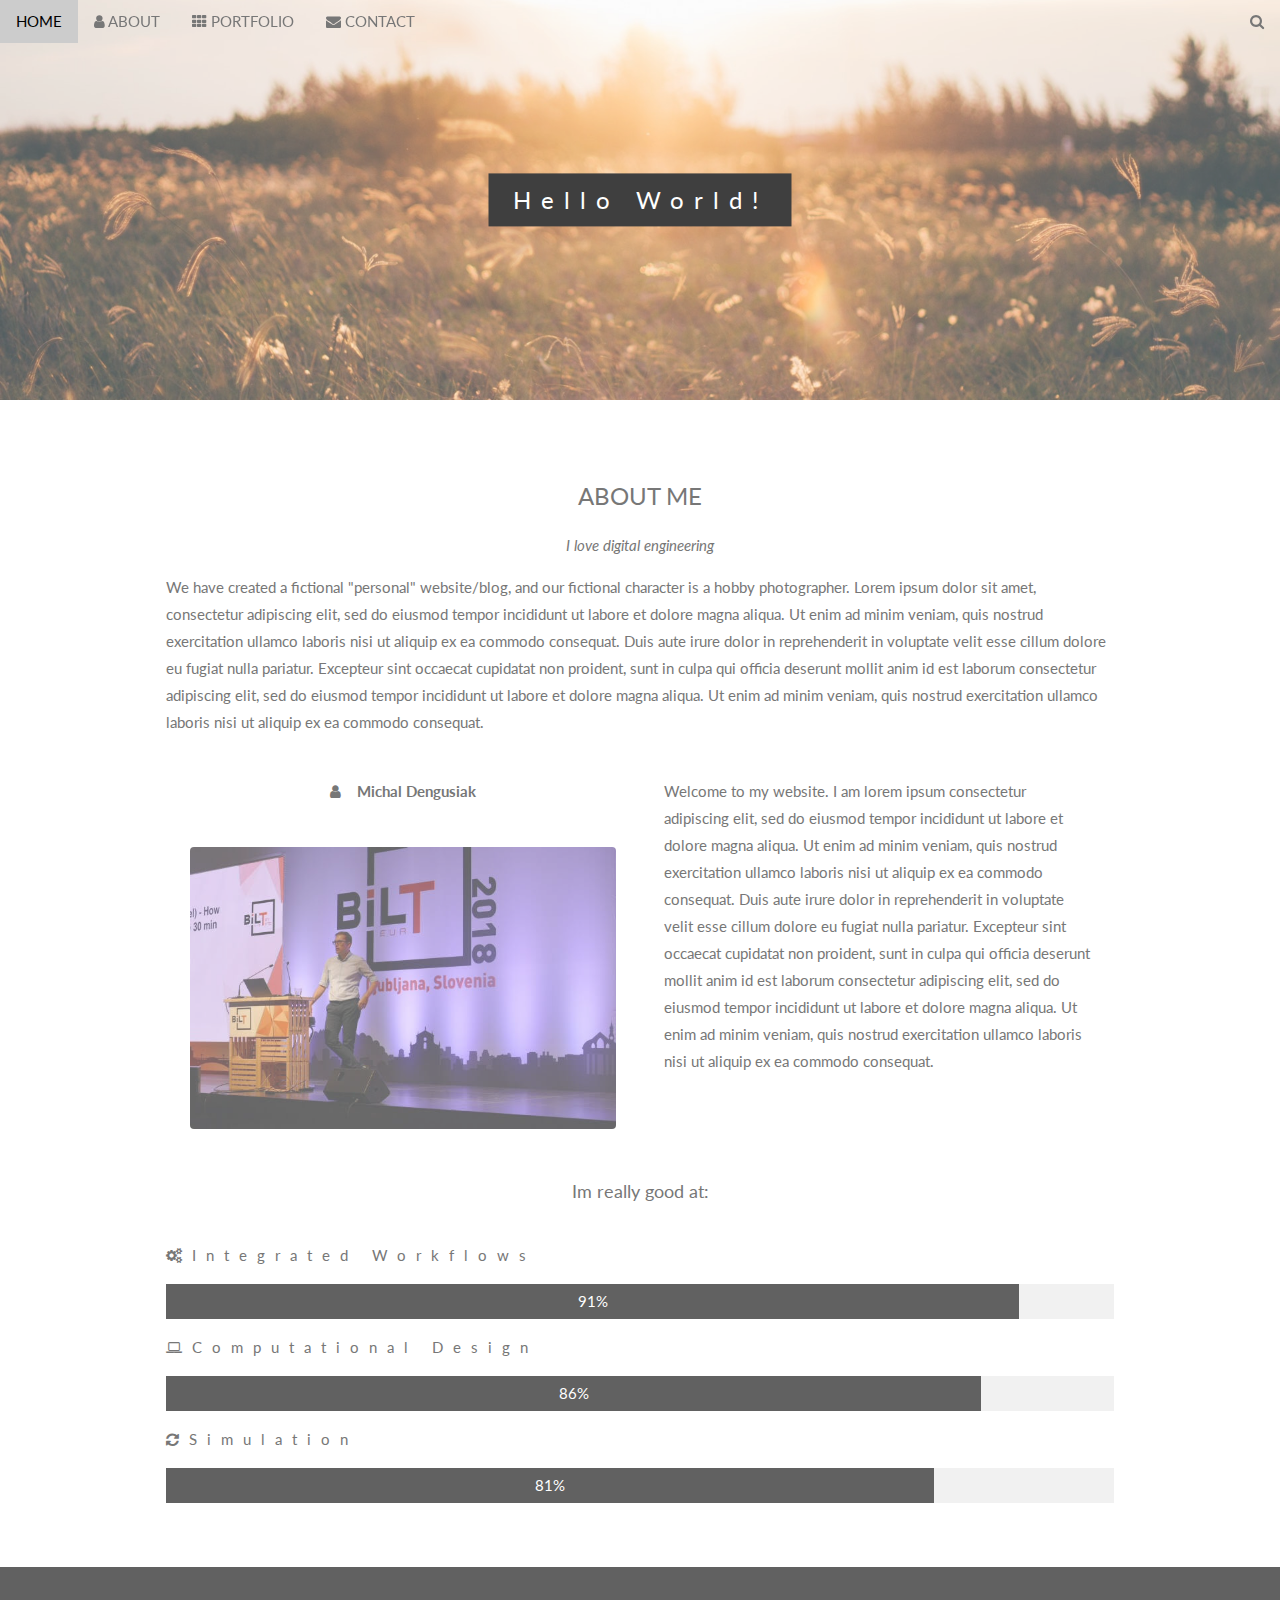
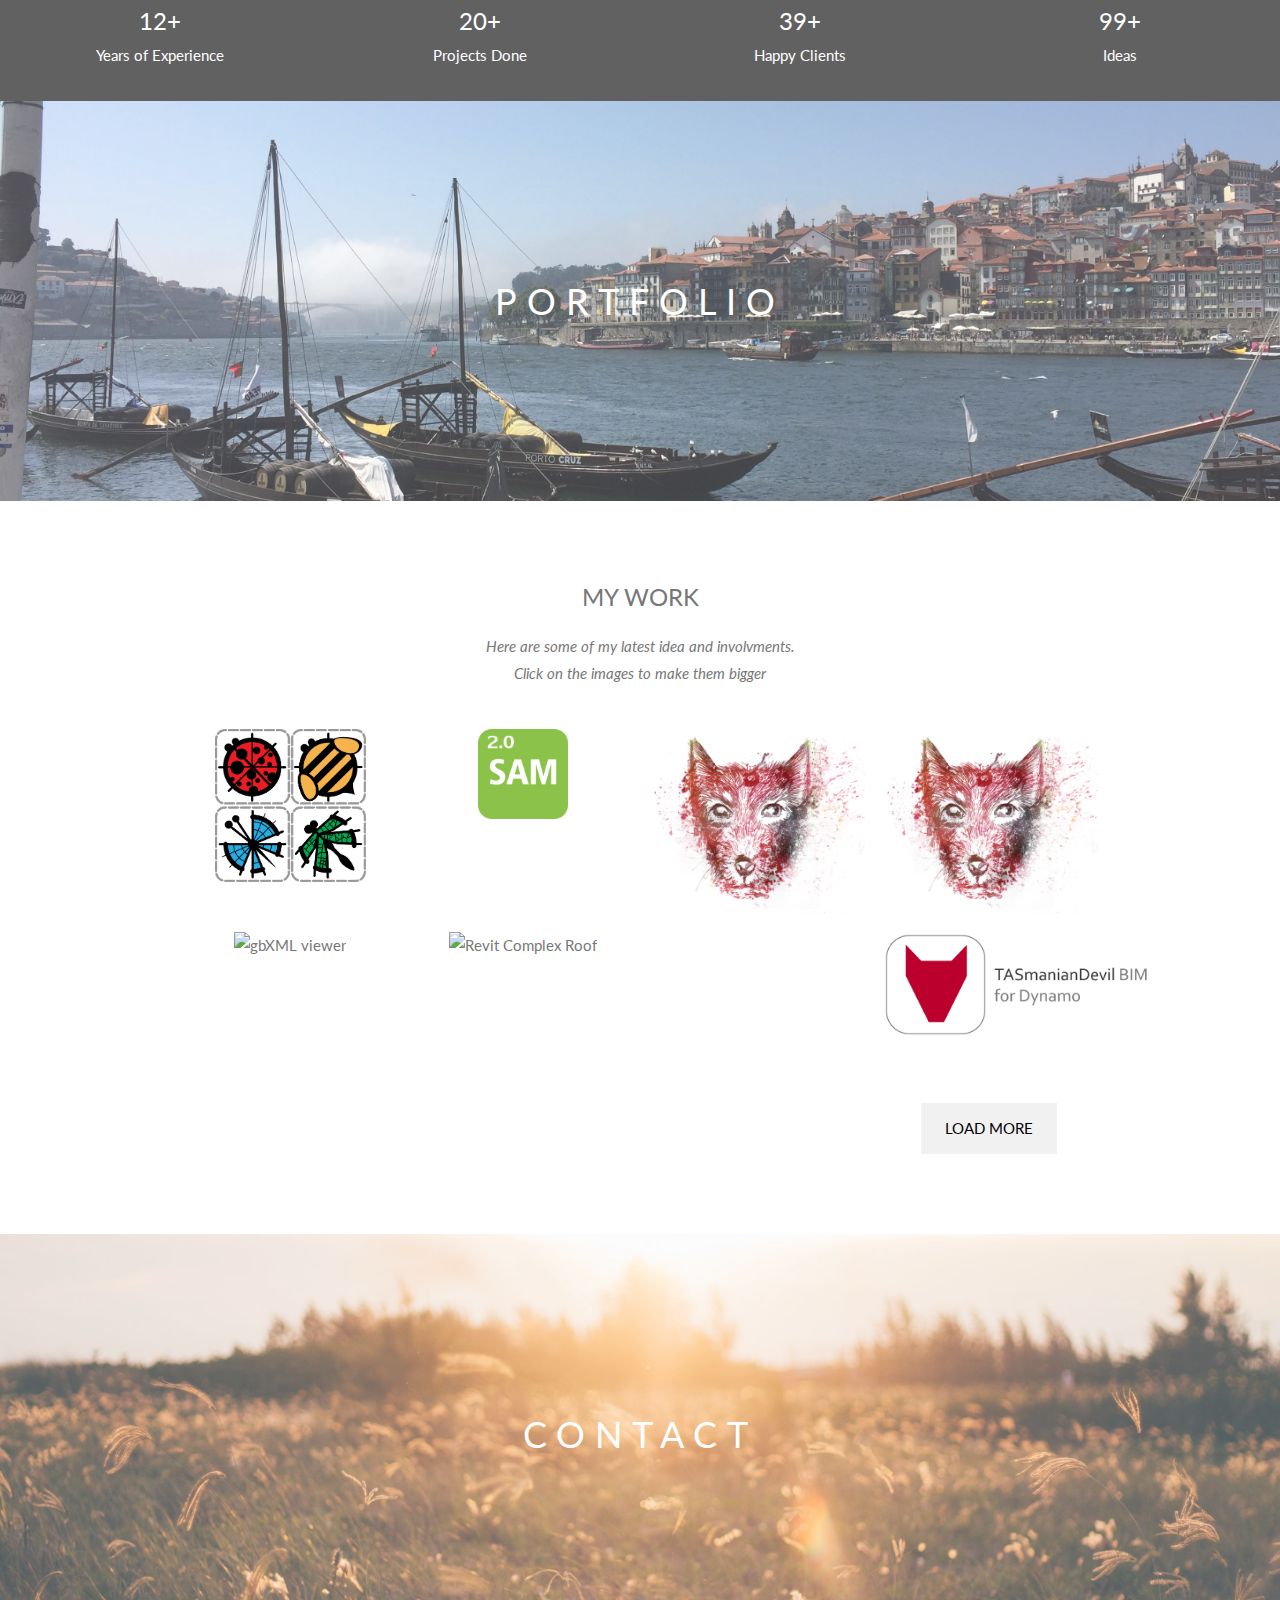
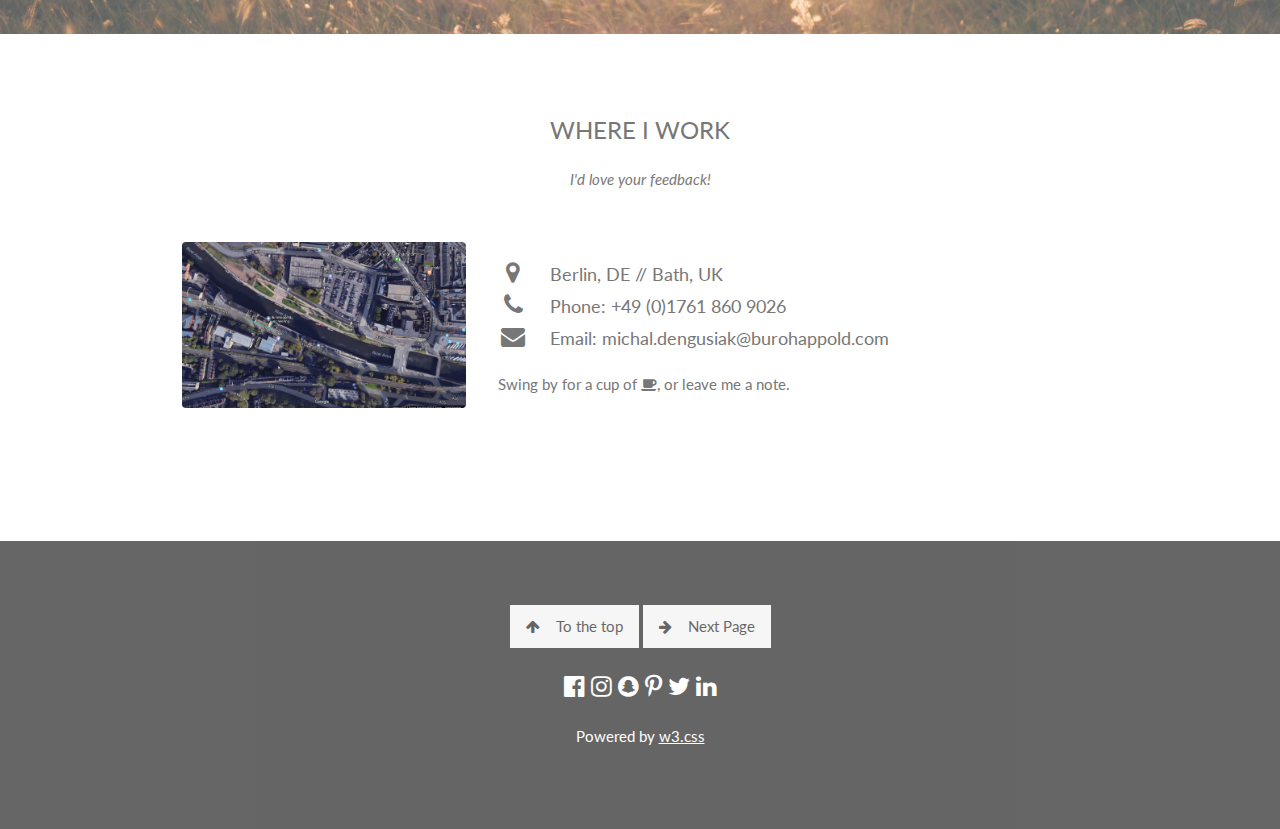
==== index_W3.html @ 41c88a22 "Tab Name" ====
<!-- Comments -->
<!DOCTYPE html>
<html>
<title>Michal Dengusiak</title>
<meta charset="UTF-8">
<meta name="viewport" content="width=device-width, initial-scale=1">
<link rel="stylesheet" href="https://www.w3schools.com/w3css/4/w3.css">
<link rel="stylesheet" href="https://fonts.googleapis.com/css?family=Lato">
<link rel="stylesheet" href="https://cdnjs.cloudflare.com/ajax/libs/font-awesome/4.7.0/css/font-awesome.min.css">
<style>
body,h1,h2,h3,h4,h5,h6 {font-family: "Lato", sans-serif;}
body, html {
    height: 100%;
    color: #777;
    line-height: 1.8;
}

/* Create a Parallax Effect */
.bgimg-1, .bgimg-2, .bgimg-3 {
    background-attachment: fixed;
    background-position: center;
    background-repeat: no-repeat;
    background-size: cover;
}

/* First image (Logo. Full height) */
.bgimg-1 {
    background-image: url('/WebContent/AutumnBackground.jpeg');
    min-height: 100%;
}

/* Second image (Portfolio) */
.bgimg-2 {
    background-image: url("/WebContent/porto.JPG");
    min-height: 400px;
}

/* Third image (Contact) */
.bgimg-3 {
    background-image: url("/WebContent/AutumnBackground.jpeg");
    min-height: 400px;
}

.w3-wide {letter-spacing: 10px;}
.w3-hover-opacity {cursor: pointer;}

/* Turn off parallax scrolling for tablets and phones */
@media only screen and (max-device-width: 1600px) {
    .bgimg-1, .bgimg-2, .bgimg-3 {
        background-attachment: scroll;
        min-height: 400px;
    }
}
</style>
<body>

<!-- Navbar (sit on top) -->
<div class="w3-top">
  <div class="w3-bar" id="myNavbar">
    <a class="w3-bar-item w3-button w3-hover-black w3-hide-medium w3-hide-large w3-right" href="javascript:void(0);" onclick="toggleFunction()" title="Toggle Navigation Menu">
      <i class="fa fa-bars"></i>
    </a>
    <a href="#home" class="w3-bar-item w3-button">HOME</a>
    <a href="#about" class="w3-bar-item w3-button w3-hide-small"><i class="fa fa-user"></i> ABOUT</a>
    <a href="#portfolio" class="w3-bar-item w3-button w3-hide-small"><i class="fa fa-th"></i> PORTFOLIO</a>
    <a href="#contact" class="w3-bar-item w3-button w3-hide-small"><i class="fa fa-envelope"></i> CONTACT</a>
    <a href="#" class="w3-bar-item w3-button w3-hide-small w3-right w3-hover-red">
      <i class="fa fa-search"></i>
    </a>
  </div>

  <!-- Navbar on small screens -->
  <div id="navDemo" class="w3-bar-block w3-white w3-hide w3-hide-large w3-hide-medium">
    <a href="#about" class="w3-bar-item w3-button" onclick="toggleFunction()">ABOUT</a>
    <a href="#portfolio" class="w3-bar-item w3-button" onclick="toggleFunction()">PORTFOLIO</a>
    <a href="#contact" class="w3-bar-item w3-button" onclick="toggleFunction()">CONTACT</a>
    <a href="#" class="w3-bar-item w3-button">SEARCH</a>
  </div>
</div>

<!-- First Parallax Image with Logo Text -->
<div class="bgimg-1 w3-display-container w3-opacity-min" id="home">
  <div class="w3-display-middle" style="white-space:nowrap;">
    <span class="w3-center w3-padding-large w3-black w3-xlarge w3-wide w3-animate-opacity">Hello <span class="w3-hide-small"> World!</span>
  </div>
</div>

<!-- Container (About Section) -->
<div class="w3-content w3-container w3-padding-64" id="about">
  <h3 class="w3-center">ABOUT ME</h3>
  <p class="w3-center"><em>I love digital engineering</em></p>
  <p>We have created a fictional "personal" website/blog, and our fictional character is a hobby photographer. Lorem ipsum dolor sit amet, consectetur adipiscing elit, sed do eiusmod tempor incididunt ut labore et dolore magna aliqua. Ut enim ad minim veniam,
    quis nostrud exercitation ullamco laboris nisi ut aliquip ex ea commodo consequat. Duis aute irure dolor in reprehenderit in voluptate velit esse cillum dolore eu fugiat nulla pariatur. Excepteur sint occaecat cupidatat non proident, sunt in culpa
    qui officia deserunt mollit anim id est laborum consectetur adipiscing elit, sed do eiusmod tempor incididunt ut labore et dolore magna aliqua. Ut enim ad minim veniam, quis nostrud exercitation ullamco laboris nisi ut aliquip ex ea commodo consequat.</p>
  <div class="w3-row">
    <div class="w3-col m6 w3-center w3-padding-large">
      <p><b><i class="fa fa-user w3-margin-right"></i>Michal Dengusiak</b></p><br>
      <img src="/WebContent/BiLT.JPG" class="w3-round w3-image w3-opacity w3-hover-opacity-off" alt="Photo of Me" width="500" height="333">
    </div>

    <!-- Hide this text on small devices -->
    <div class="w3-col m6 w3-hide-small w3-padding-large">
      <p>Welcome to my website. I am lorem ipsum consectetur adipiscing elit, sed do eiusmod tempor incididunt ut labore et dolore magna aliqua. Ut enim ad minim veniam, quis nostrud exercitation ullamco laboris nisi ut aliquip ex ea commodo consequat. Duis aute irure
        dolor in reprehenderit in voluptate velit esse cillum dolore eu fugiat nulla pariatur. Excepteur sint occaecat cupidatat non proident, sunt in culpa qui officia deserunt mollit anim id est laborum consectetur adipiscing elit, sed do eiusmod tempor
        incididunt ut labore et dolore magna aliqua. Ut enim ad minim veniam, quis nostrud exercitation ullamco laboris nisi ut aliquip ex ea commodo consequat.</p>
    </div>
  </div>
  <p class="w3-large w3-center w3-padding-16">Im really good at:</p>
  <p class="w3-wide"><i class="fa fa-cogs"></i>Integrated Workflows</p>
  <div class="w3-light-grey">
    <div class="w3-container w3-padding-small w3-dark-grey w3-center" style="width:90%">91%</div>
  </div>
  <p class="w3-wide"><i class="fa fa-laptop"></i>Computational Design</p>
  <div class="w3-light-grey">
    <div class="w3-container w3-padding-small w3-dark-grey w3-center" style="width:86%">86%</div>
  </div>
  <p class="w3-wide"><i class="fa fa-refresh"></i>Simulation</p>
  <div class="w3-light-grey">
    <div class="w3-container w3-padding-small w3-dark-grey w3-center" style="width:81%">81%</div>
  </div>
</div>

<div class="w3-row w3-center w3-dark-grey w3-padding-16">
  <div class="w3-quarter w3-section">
    <span class="w3-xlarge">12+</span><br>
    Years of Experience
  </div>
  <div class="w3-quarter w3-section">
    <span class="w3-xlarge">20+</span><br>
    Projects Done
  </div>
  <div class="w3-quarter w3-section">
    <span class="w3-xlarge">39+</span><br>
    Happy Clients
  </div>
  <div class="w3-quarter w3-section">
    <span class="w3-xlarge">99+</span><br>
    Ideas
  </div>
</div>

<!-- Second Parallax Image with Portfolio Text -->
<div class="bgimg-2 w3-display-container w3-opacity-min">
  <div class="w3-display-middle">
    <span class="w3-xxlarge w3-text-white w3-wide">PORTFOLIO</span>
  </div>
</div>

<!-- Container (Portfolio Section) -->
<div class="w3-content w3-container w3-padding-64" id="portfolio">
  <h3 class="w3-center">MY WORK</h3>
  <p class="w3-center"><em>Here are some of my latest idea and involvments.<br> Click on the images to make them bigger</em></p><br>

  <!-- Responsive Grid. Four columns on tablets, laptops and desktops. Will stack on mobile devices/small screens (100% width) -->
  <div class="w3-row-padding w3-center">
    <div class="w3-col m3">
      <a href="https://www.ladybug.tools/about.html#team" title="W3.CSS" target="_blank"><img src="/WebContent/ladybug_analysis_tools.png" style="width:70%" class="w3-hover-opacity" alt="Ladybug-Tools"></a>
    </div>

    <div class="w3-col m3">
      <img src="/WebContent/SAM.png" style="width:90px" onclick="onClick(this)" class="w3-hover-opacity" alt="Single Analysis Model">
    </div>

    <div class="w3-col m3">
      <img src="/WebContent/TASmanianDevil.png" style="width:100%" onclick="onClick(this)" class="w3-hover-opacity" alt="Tasmanian Devil">
    </div>

    <div class="w3-col m3">
      <img src="/WebContent/TASmanianDevil.png" style="width:100%" onclick="onClick(this)" class="w3-hover-opacity" alt="Tasmanian Devil">
    </div>
  </div>

  <div class="w3-row-padding w3-center w3-section">
    <div class="w3-col m3">
      <img src="/WebContent/gbXMLTextve01.gif" style="width:100%" onclick="onClick(this)" class="w3-hover-opacity" alt="gbXML viewer">
    </div>

    <div class="w3-col m3">
	  <img src="/WebContent/complexRoofb.gif" style="width:100%" onclick="onClick(this)" class="w3-hover-opacity" alt="Revit Complex Roof">
    </div>

    <div class="w3-col m3">
	  <iframe width="210px" height="120" src="https://www.youtube.com/watch?v=2QHrbuKIkdY&t=1s" frameborder="0" allowfullscreen> </iframe>
    </div>

    <div class="w3-col m3">
      <a href="https://www.youtube.com/watch?v=Y6bUv8GEwXU" title="W3.CSS" target="_blank"><img src="/WebContent/TASmanianDevilLogo.png" style="width:130%" class="w3-hover-opacity" alt="TASmanianDevil Introduction"></a>
    </div>
    <button class="w3-button w3-padding-large w3-light-grey" style="margin-top:64px">LOAD MORE</button>
  </div>
</div>

<!-- Modal for full size images on click-->
<div id="modal01" class="w3-modal w3-black" onclick="this.style.display='none'">
  <span class="w3-button w3-large w3-black w3-display-topright" title="Close Modal Image"><i class="fa fa-remove"></i></span>
  <div class="w3-modal-content w3-animate-zoom w3-center w3-transparent w3-padding-64">
    <img id="img01" class="w3-image">
    <p id="caption" class="w3-opacity w3-large"></p>
  </div>
</div>

<!-- Third Parallax Image with Portfolio Text -->
<div class="bgimg-3 w3-display-container w3-opacity-min">
  <div class="w3-display-middle">
     <span class="w3-xxlarge w3-text-white w3-wide">CONTACT</span>
  </div>
</div>

<!-- Container (Contact Section) -->
<div class="w3-content w3-container w3-padding-64" id="contact">
  <h3 class="w3-center">WHERE I WORK</h3>
  <p class="w3-center"><em>I'd love your feedback!</em></p>

  <div class="w3-row w3-padding-32 w3-section">
    <div class="w3-col m4 w3-container">
      <img src="/WebContent/map.png" class="w3-image w3-round" style="width:100%">
    </div>
    <div class="w3-col m8 w3-panel">
      <div class="w3-large w3-margin-bottom">
        <i class="fa fa-map-marker fa-fw w3-hover-text-black w3-xlarge w3-margin-right"></i> Berlin, DE // Bath, UK<br>
        <i class="fa fa-phone fa-fw w3-hover-text-black w3-xlarge w3-margin-right"></i> Phone: +49 (0)1761 860 9026<br>
        <a href="mailto:michal.dengusiak@burohappold.com"  style="text-decoration: none;" ><i class="fa fa-envelope fa-fw w3-hover-text-blue w3-xlarge w3-margin-right"></i> Email: michal.dengusiak@burohappold.com<br>
      </div>
      <p>Swing by for a cup of <i class="fa fa-coffee"></i>, or leave me a note.</p>
      <!--<form action="/action_page.php" target="_blank">
        <div class="w3-row-padding" style="margin:0 -16px 8px -16px">
          <div class="w3-half">
            <input class="w3-input w3-border" type="text" placeholder="Name" required name="Name">
          </div>
          <div class="w3-half">
            <input class="w3-input w3-border" type="text" placeholder="Email" required name="Email">
          </div>
        </div>
        <input class="w3-input w3-border" type="text" placeholder="Message" required name="Message">
        <button class="w3-button w3-black w3-right w3-section" type="submit">
          <i class="fa fa-paper-plane"></i> SEND MESSAGE
        </button>
      </form>-->
    </div>
  </div>
</div>

<!-- Footer -->
<footer class="w3-center w3-black w3-padding-64 w3-opacity w3-hover-opacity-off">
  <a href="#home" class="w3-button w3-light-grey"><i class="fa fa-arrow-up w3-margin-right"></i>To the top</a>
  <a href="index.html" class="w3-button w3-light-grey"><i class="fa fa-arrow-right w3-margin-right"></i>Next Page</a>
  <div class="w3-xlarge w3-section">
    <i class="fa fa-facebook-official w3-hover-opacity"></i>
    <i class="fa fa-instagram w3-hover-opacity"></i>
    <i class="fa fa-snapchat w3-hover-opacity"></i>
    <i class="fa fa-pinterest-p w3-hover-opacity"></i>
    <i class="fa fa-twitter w3-hover-opacity"></i>
    <a  href="https://www.linkedin.com/in/michal-dengusiak-a8028020/" target="_blank"><i class="fa fa-linkedin w3-hover-opacity w3-hover-text-blue"></i></a> 
  </div>
  <p>Powered by <a href="https://www.w3schools.com/w3css/default.asp" title="W3.CSS" target="_blank" class="w3-hover-text-green">w3.css</a></p>
</footer>
 
<script>
// Modal Image Gallery
function onClick(element) {
  document.getElementById("img01").src = element.src;
  document.getElementById("modal01").style.display = "block";
  var captionText = document.getElementById("caption");
  captionText.innerHTML = element.alt;
}

// Change style of navbar on scroll
window.onscroll = function() {myFunction()};
function myFunction() {
    var navbar = document.getElementById("myNavbar");
    if (document.body.scrollTop > 100 || document.documentElement.scrollTop > 100) {
        navbar.className = "w3-bar" + " w3-card" + " w3-animate-top" + " w3-white";
    } else {
        navbar.className = navbar.className.replace(" w3-card w3-animate-top w3-white", "");
    }
}

// Used to toggle the menu on small screens when clicking on the menu button
function toggleFunction() {
    var x = document.getElementById("navDemo");
    if (x.className.indexOf("w3-show") == -1) {
        x.className += " w3-show";
    } else {
        x.className = x.className.replace(" w3-show", "");
    }
}
</script>

</body>
</html>
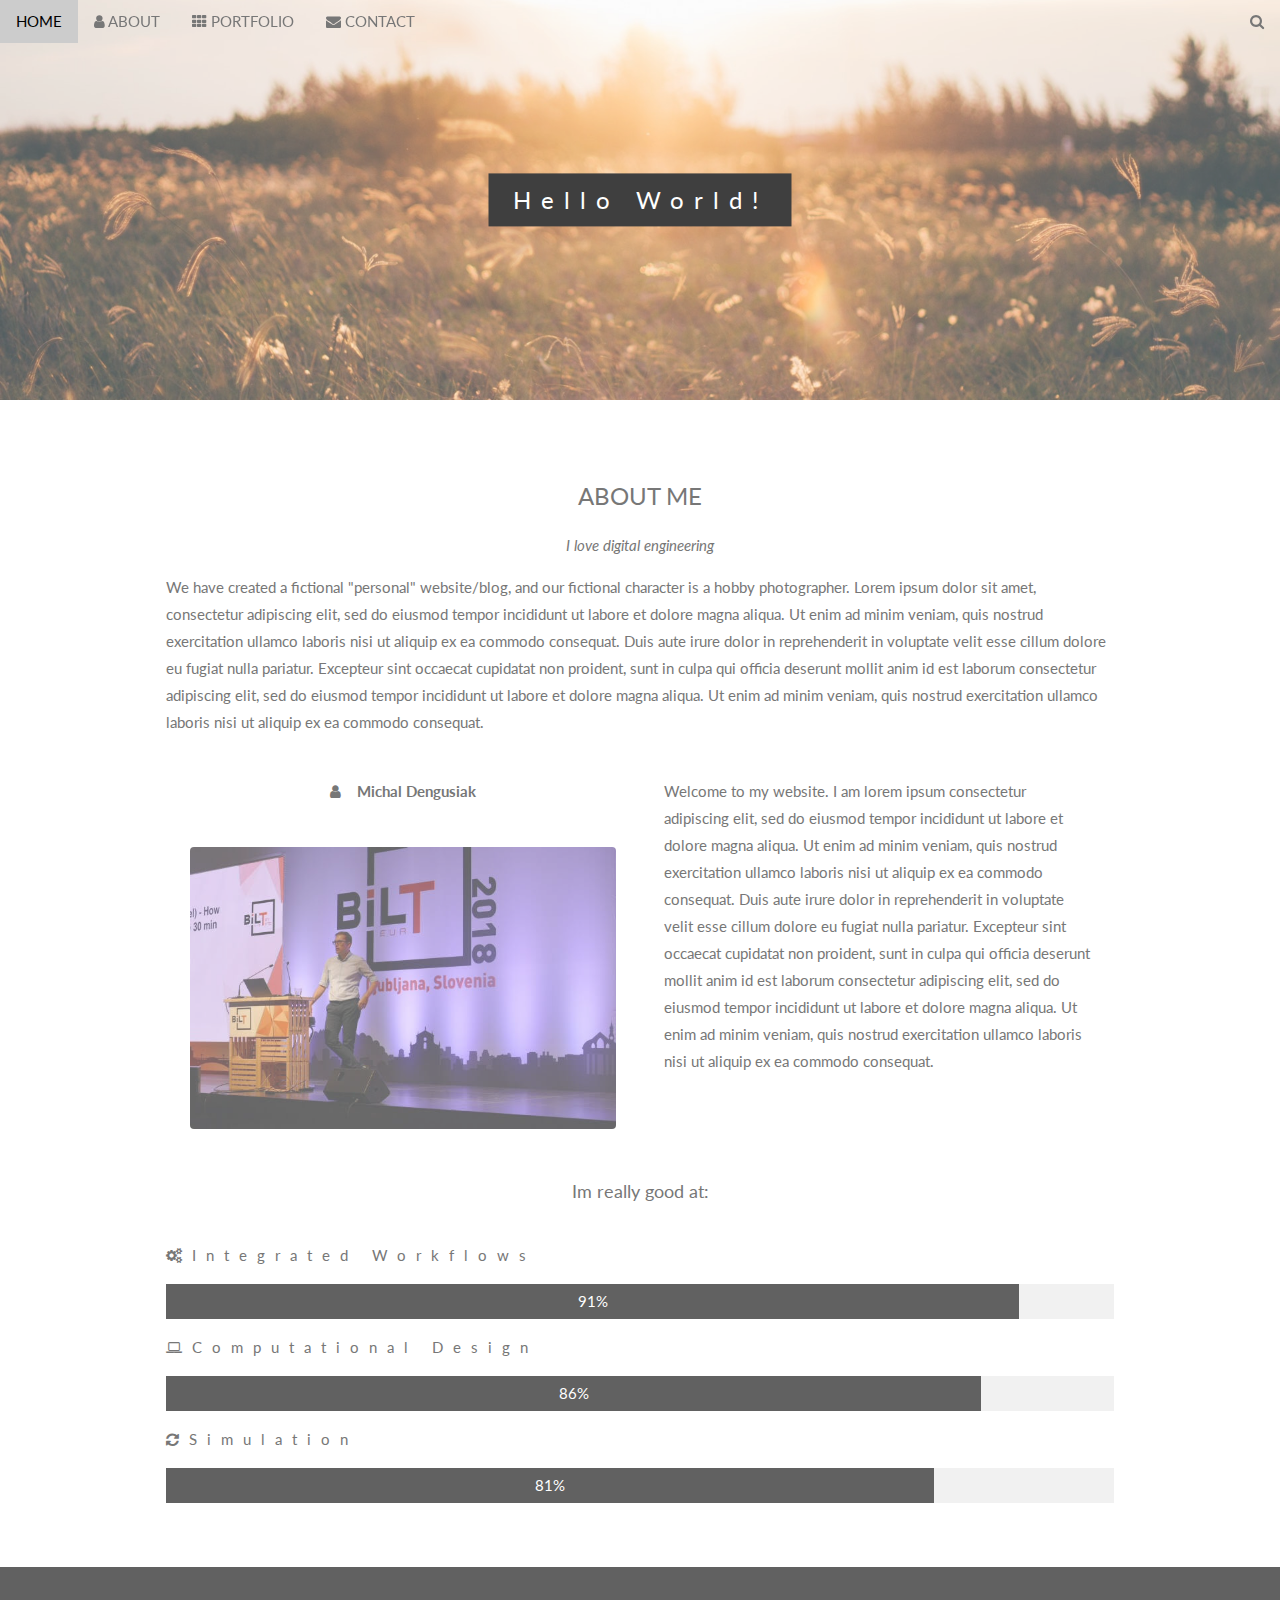
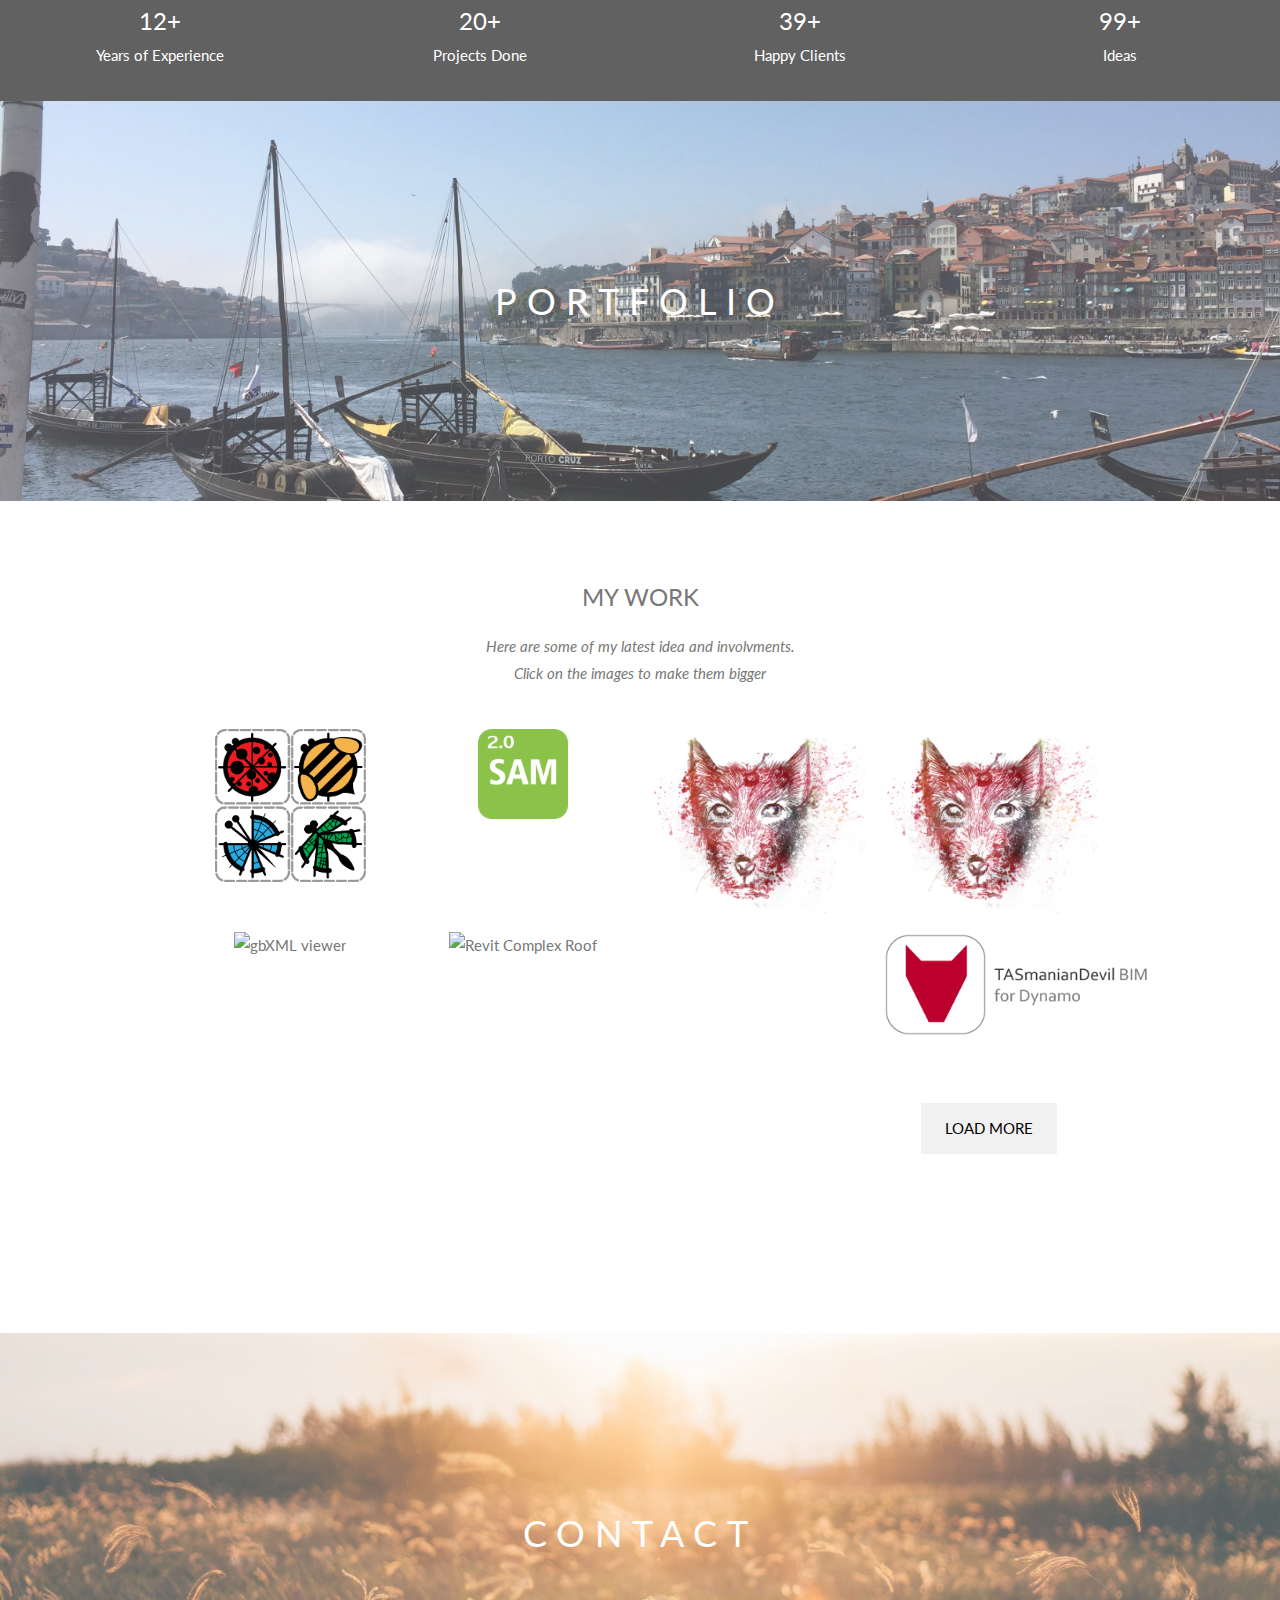
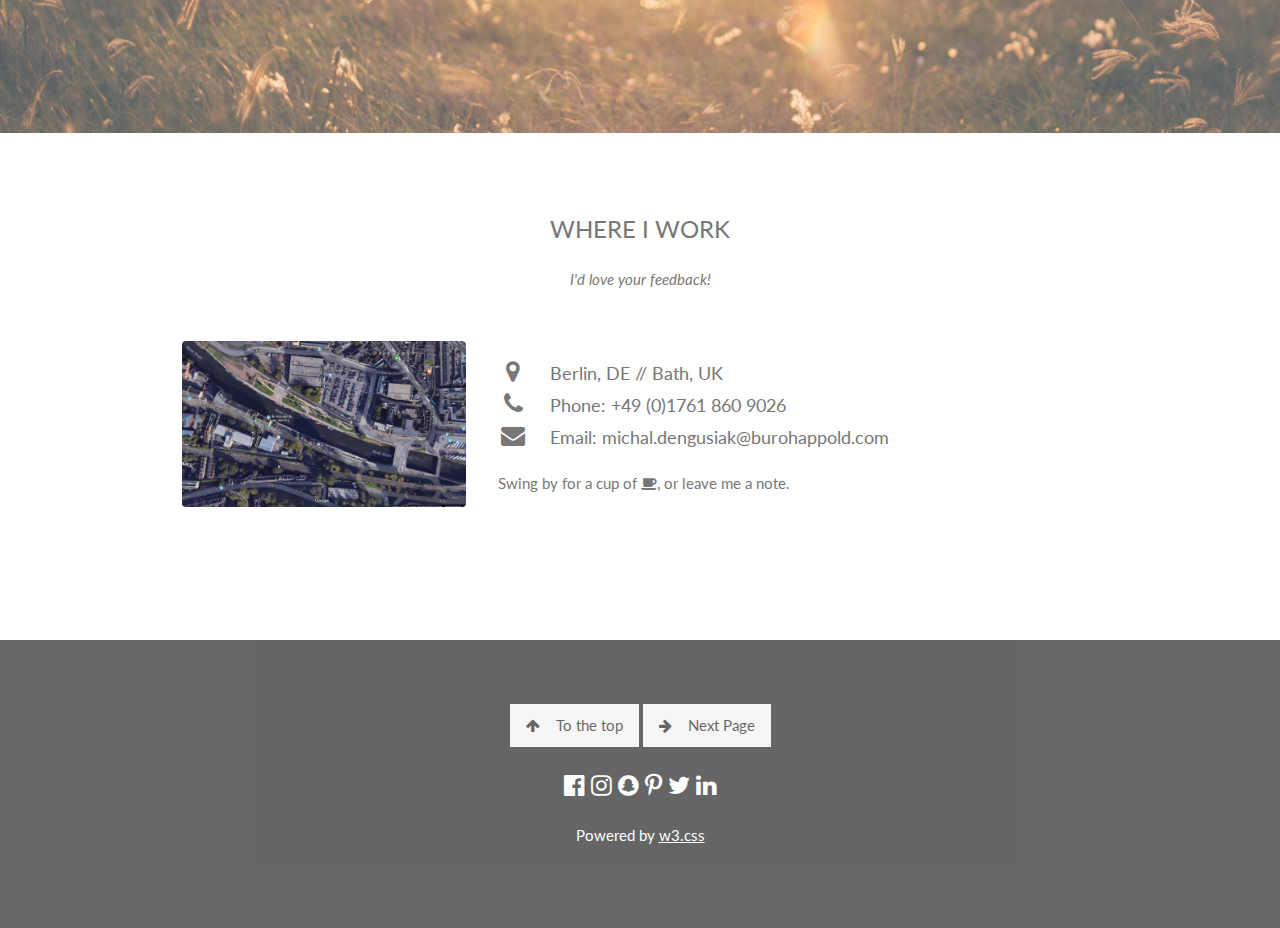
==== commit 58116b56: "emeded" ====
--- a/index_W3.html
+++ b/index_W3.html
@@ -180,7 +180,7 @@
     </div>
 
     <div class="w3-col m3">
-	  <iframe width="210px" height="120" src="https://www.youtube.com/watch?v=2QHrbuKIkdY&t=1s" frameborder="0" allowfullscreen> </iframe>
+	  <iframe width="560" height="315" src="https://www.youtube.com/embed/2QHrbuKIkdY" frameborder="0" allow="accelerometer; autoplay; encrypted-media; gyroscope; picture-in-picture" allowfullscreen></iframe>
     </div>
 
     <div class="w3-col m3">
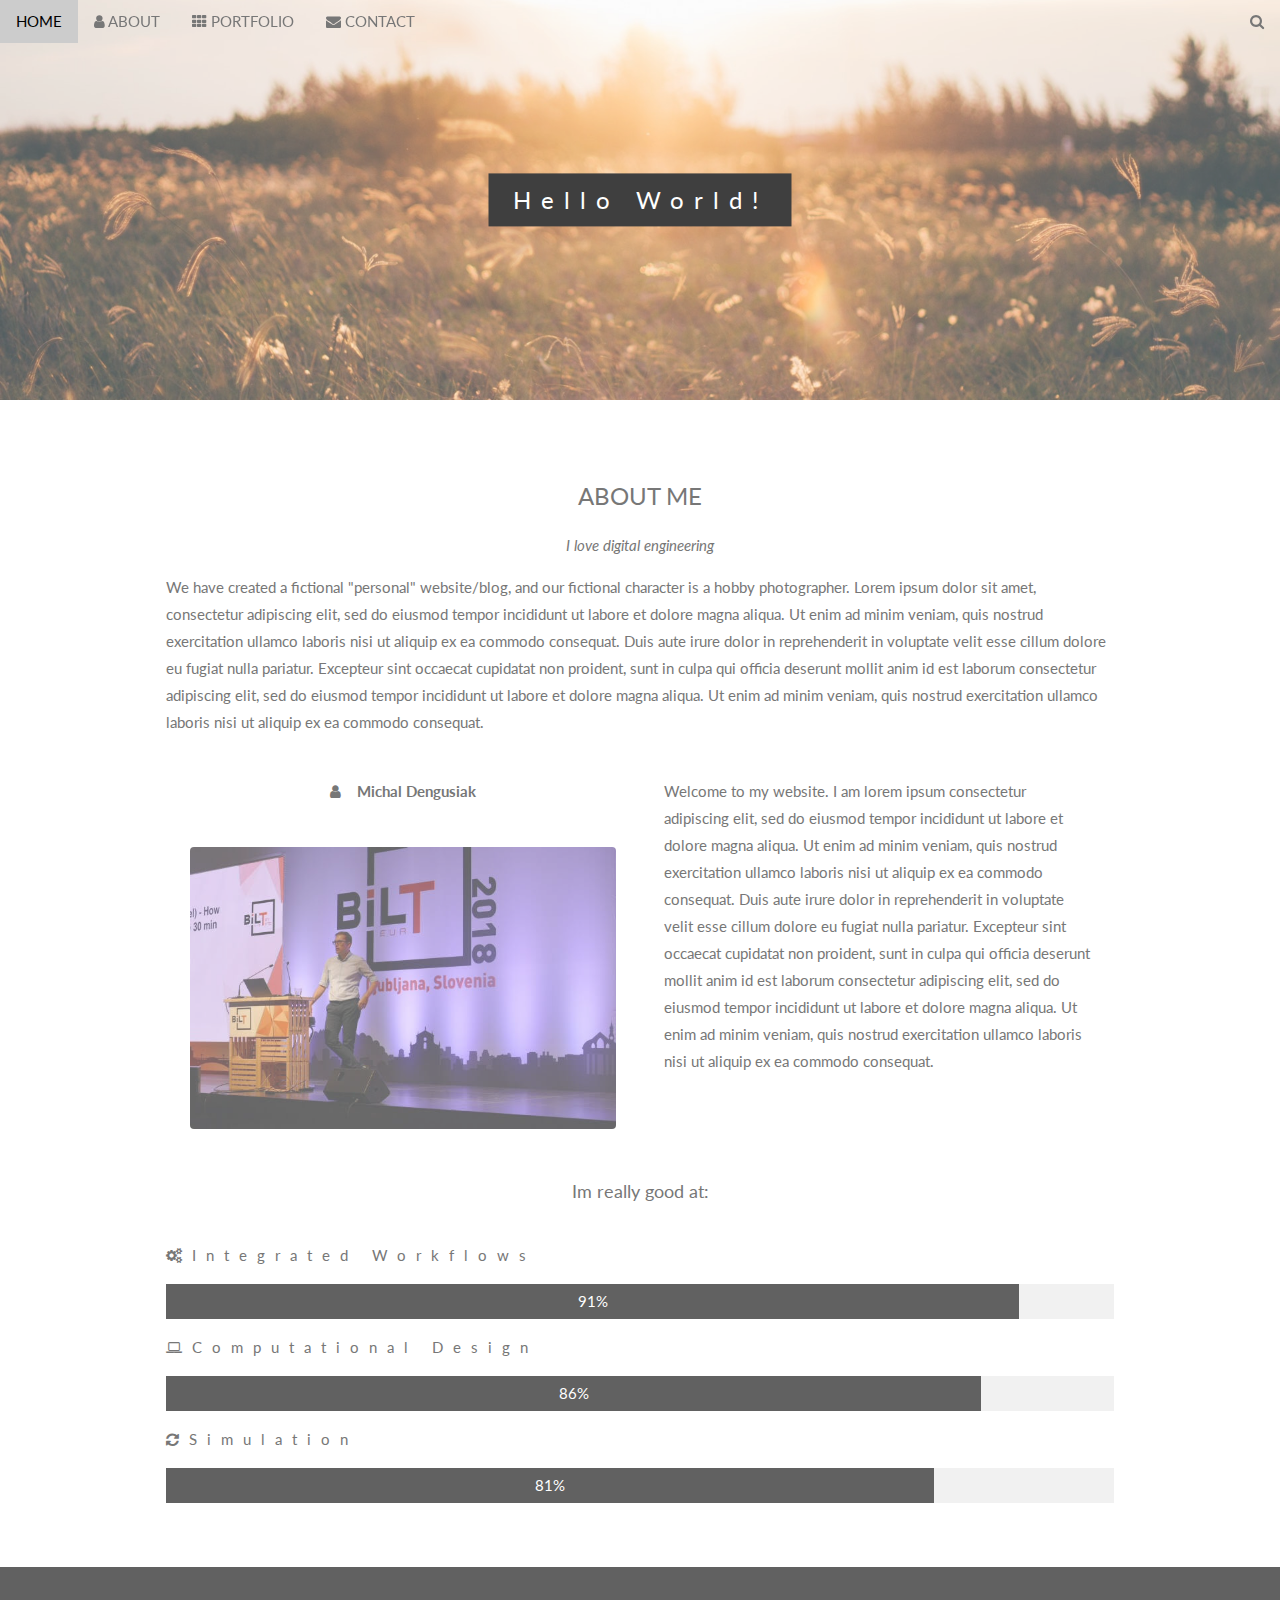
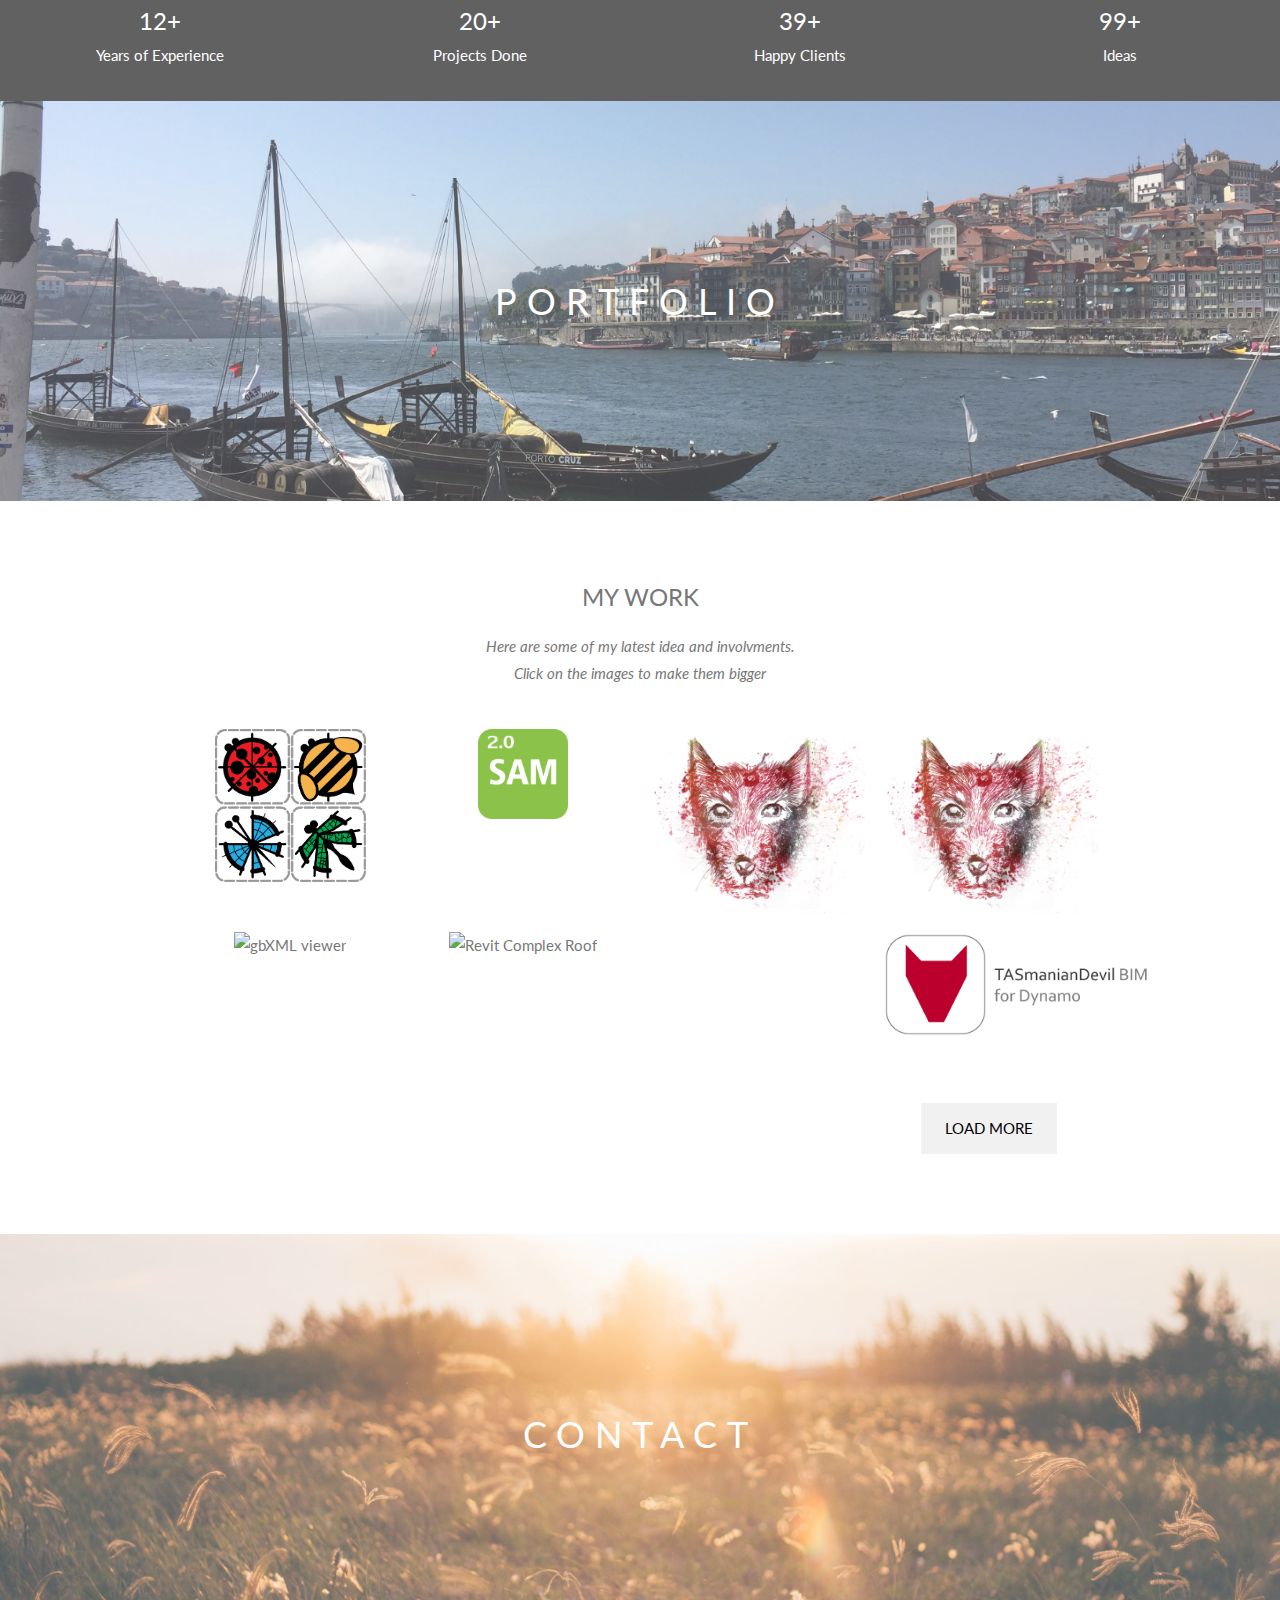
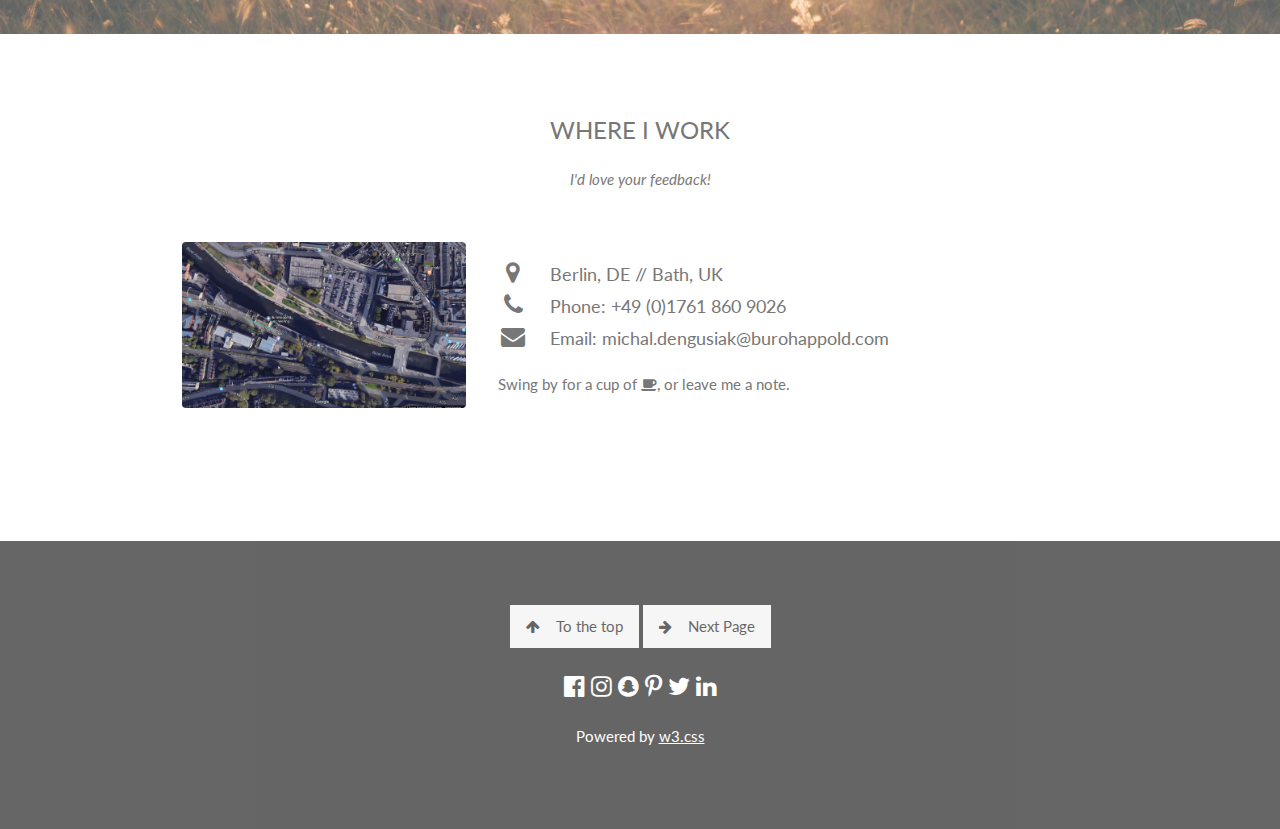
==== commit 400ec953: "update emobded youtunbe" ====
--- a/index_W3.html
+++ b/index_W3.html
@@ -180,7 +180,7 @@
     </div>
 
     <div class="w3-col m3">
-	  <iframe width="560" height="315" src="https://www.youtube.com/embed/2QHrbuKIkdY" frameborder="0" allow="accelerometer; autoplay; encrypted-media; gyroscope; picture-in-picture" allowfullscreen></iframe>
+	  <iframe width="217" height="114" src="https://www.youtube.com/embed/2QHrbuKIkdY&cc_load_policy=1" frameborder="0" allow="accelerometer; autoplay; encrypted-media; gyroscope; picture-in-picture" allowfullscreen></iframe>
     </div>
 
     <div class="w3-col m3">
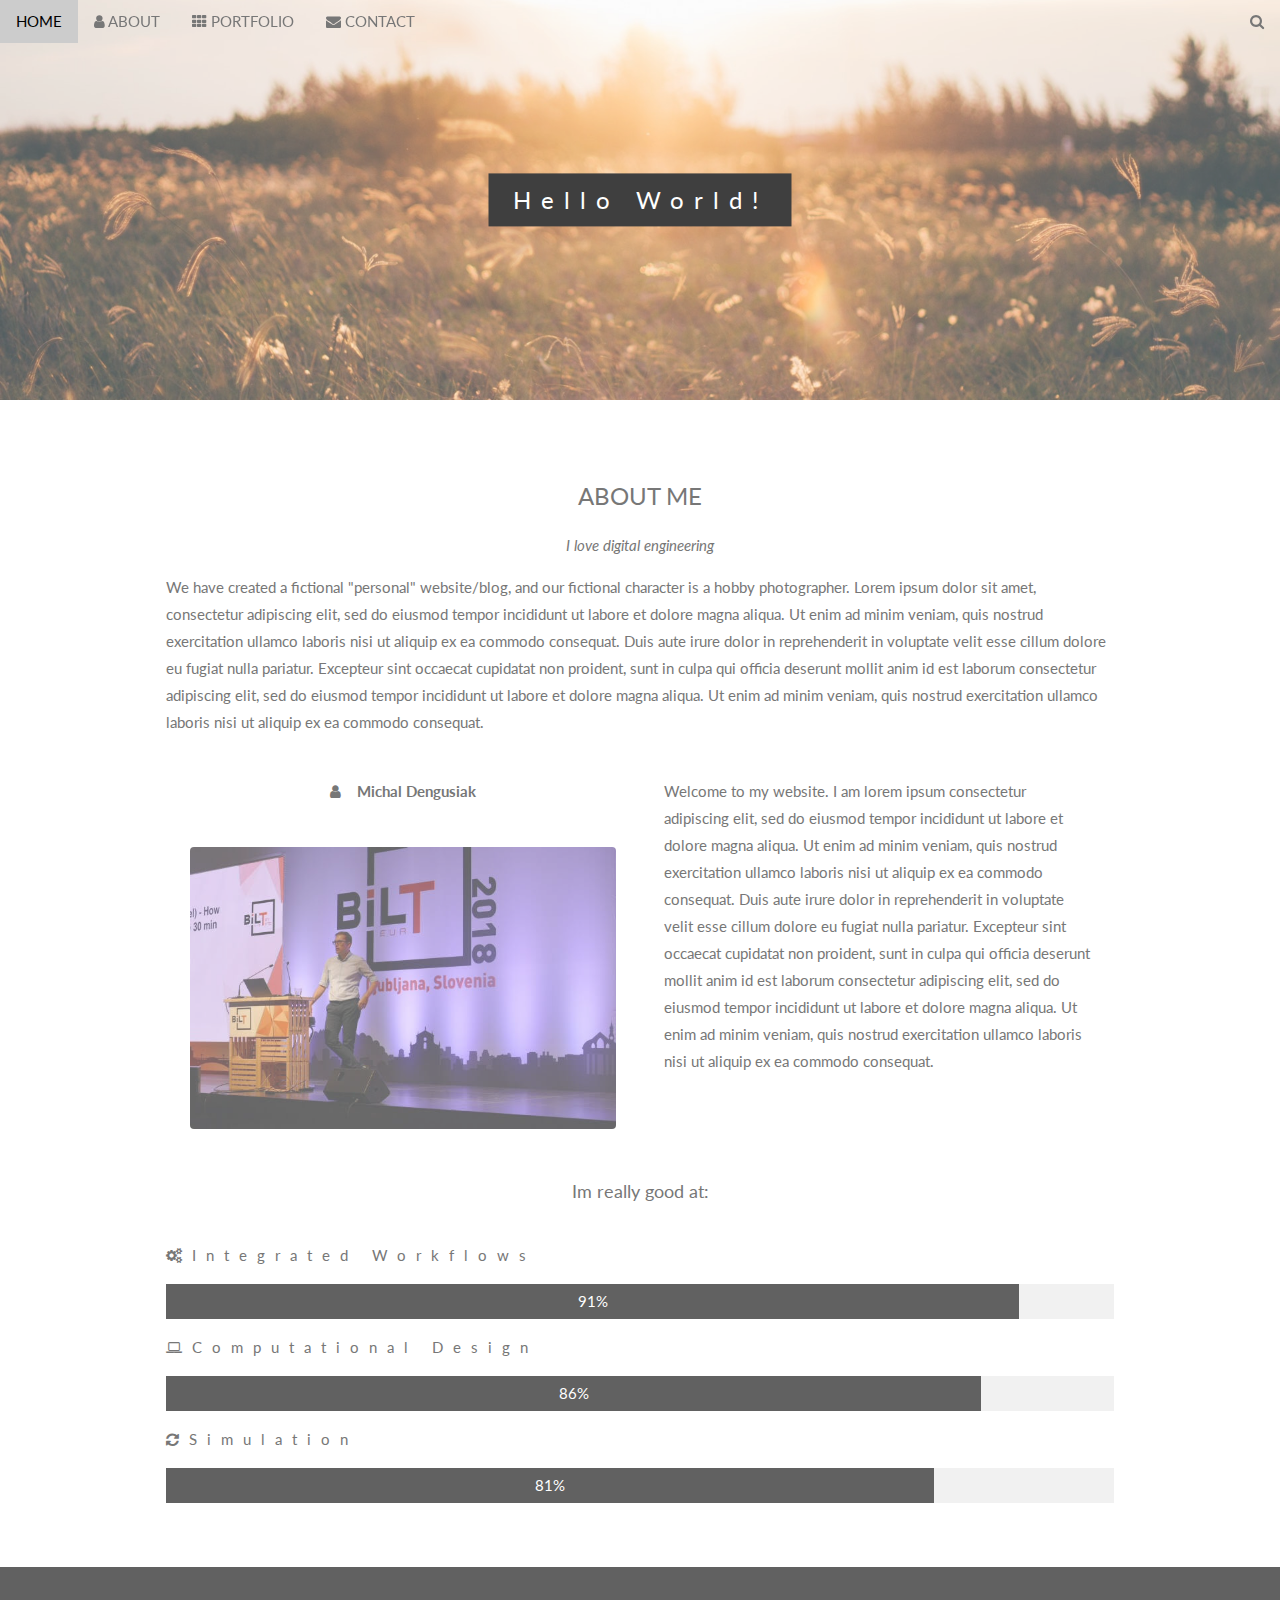
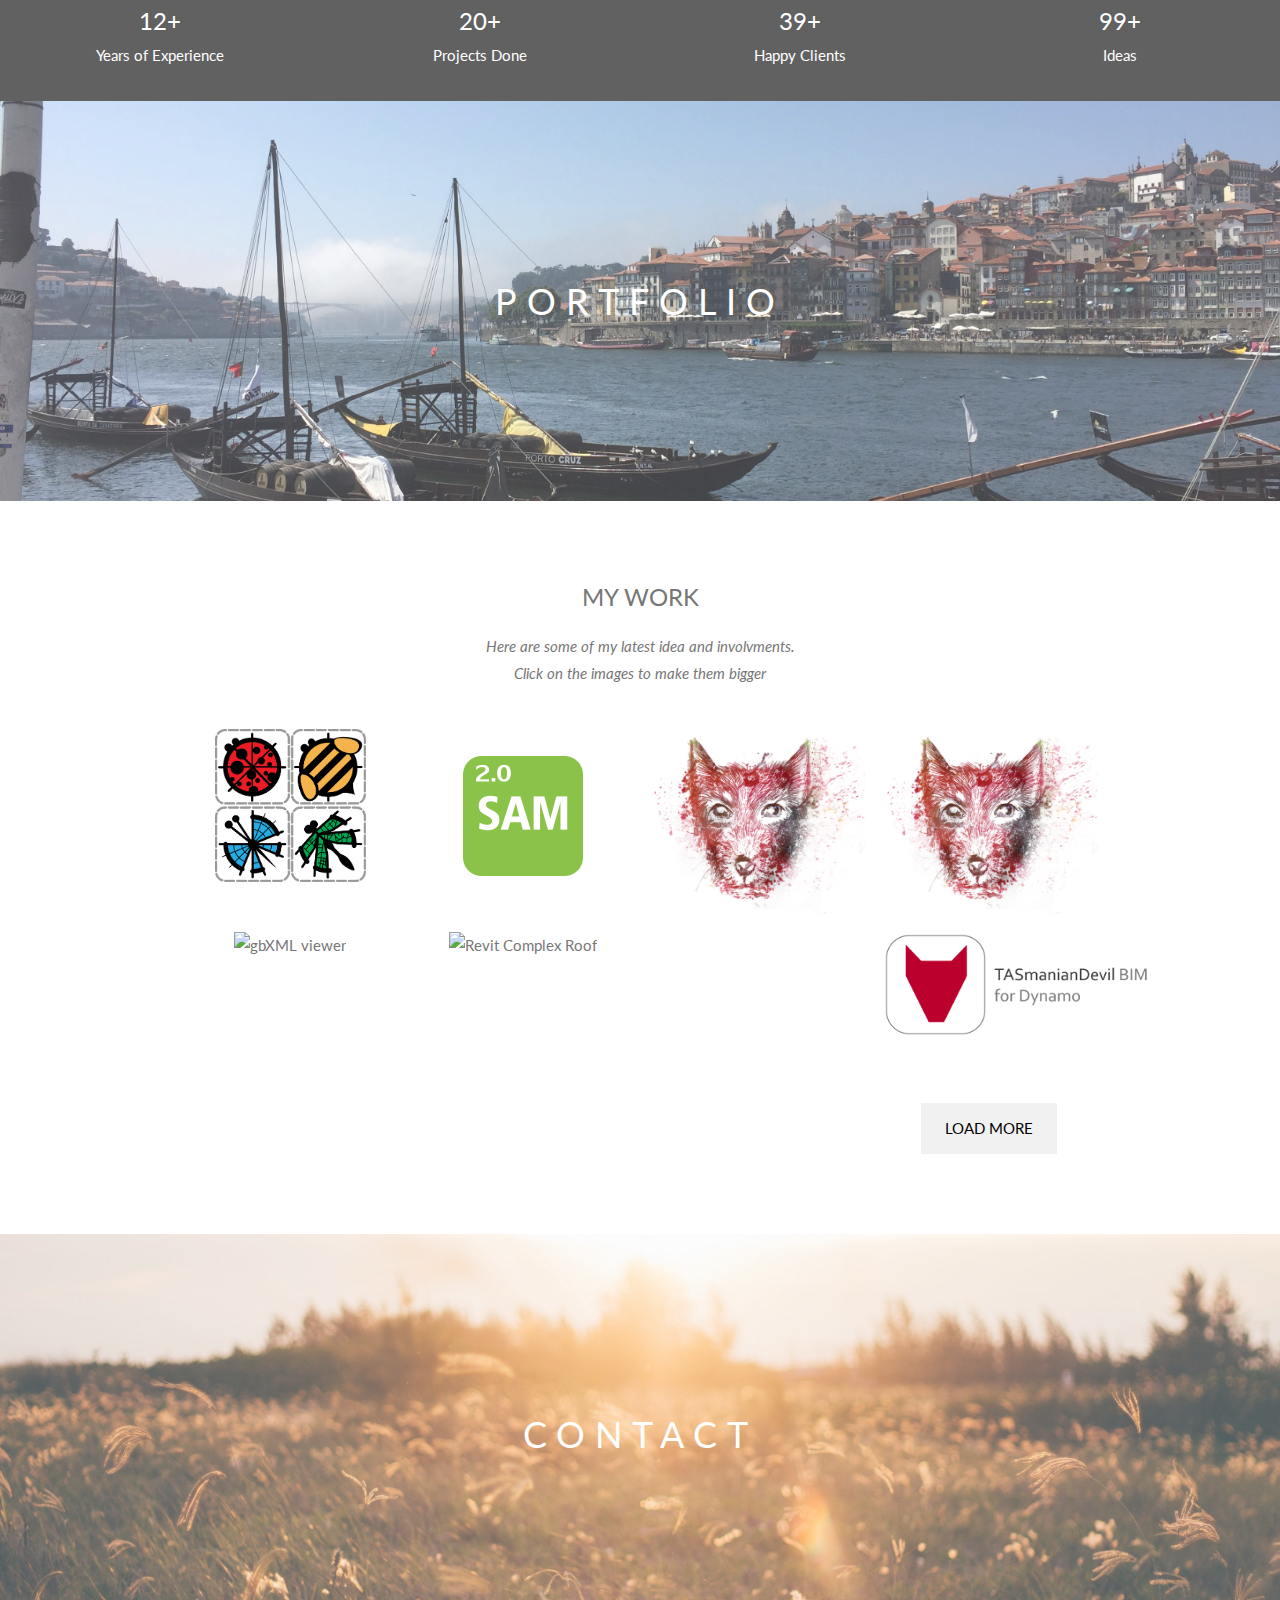
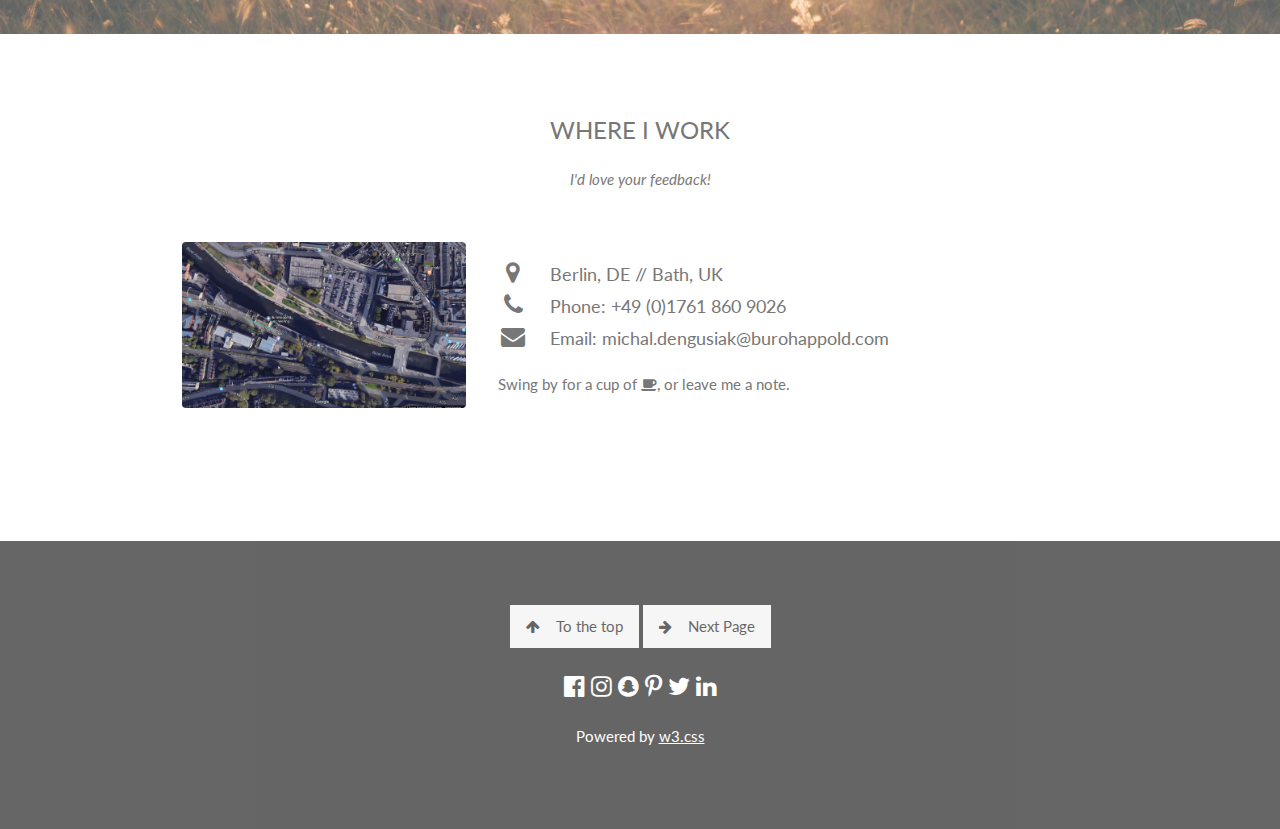
==== commit 2a9846cc: "update emobded youtube" ====
--- a/index_W3.html
+++ b/index_W3.html
@@ -158,7 +158,8 @@
     </div>
 
     <div class="w3-col m3">
-      <img src="/WebContent/SAM.png" style="width:90px" onclick="onClick(this)" class="w3-hover-opacity" alt="Single Analysis Model">
+	  <br>	
+      <img src="/WebContent/SAM.png" style="width:120px" onclick="onClick(this)" class="w3-hover-opacity" alt="Single Analysis Model">
     </div>
 
     <div class="w3-col m3">
@@ -180,7 +181,7 @@
     </div>
 
     <div class="w3-col m3">
-	  <iframe width="217" height="114" src="https://www.youtube.com/embed/2QHrbuKIkdY&cc_load_policy=1" frameborder="0" allow="accelerometer; autoplay; encrypted-media; gyroscope; picture-in-picture" allowfullscreen></iframe>
+	  <iframe width="217" height="114" src="https://www.youtube.com/embed/2QHrbuKIkdY" frameborder="0" allow="accelerometer; autoplay; encrypted-media; gyroscope; picture-in-picture" allowfullscreen></iframe>
     </div>
 
     <div class="w3-col m3">
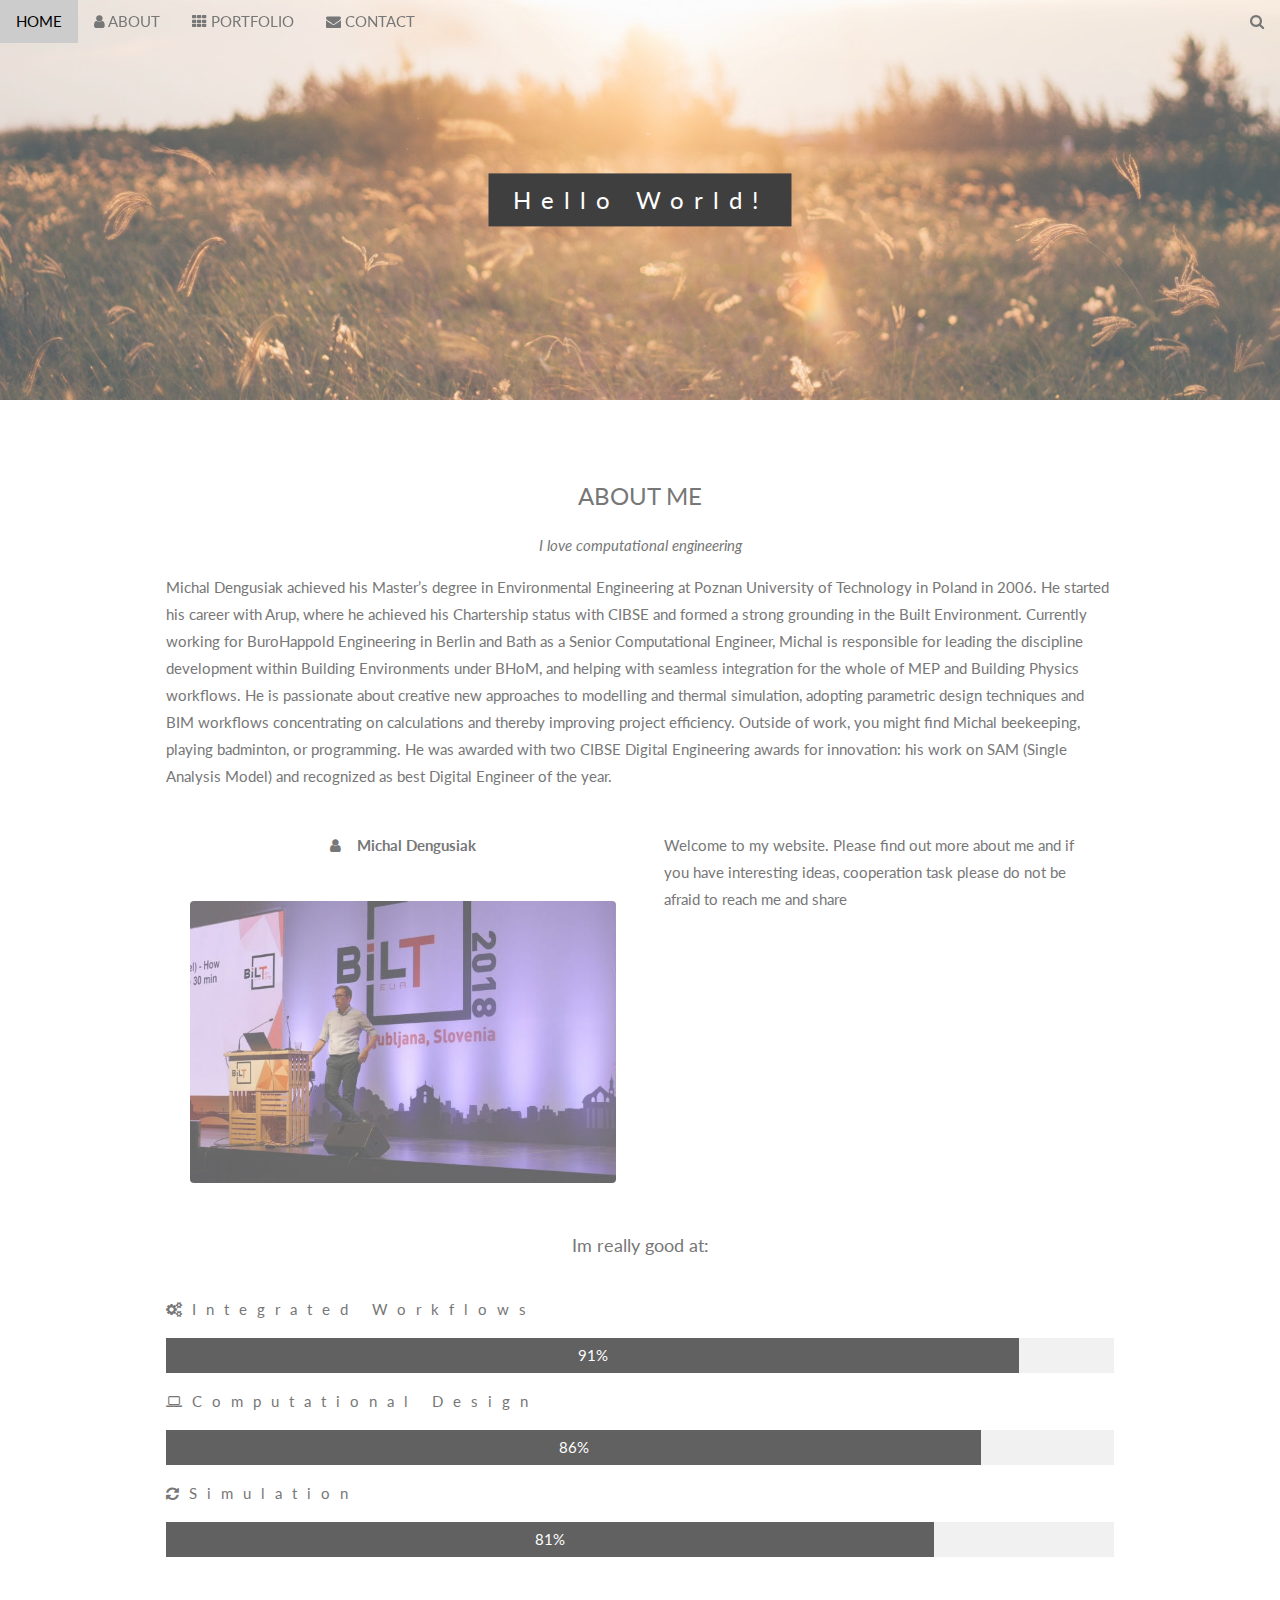
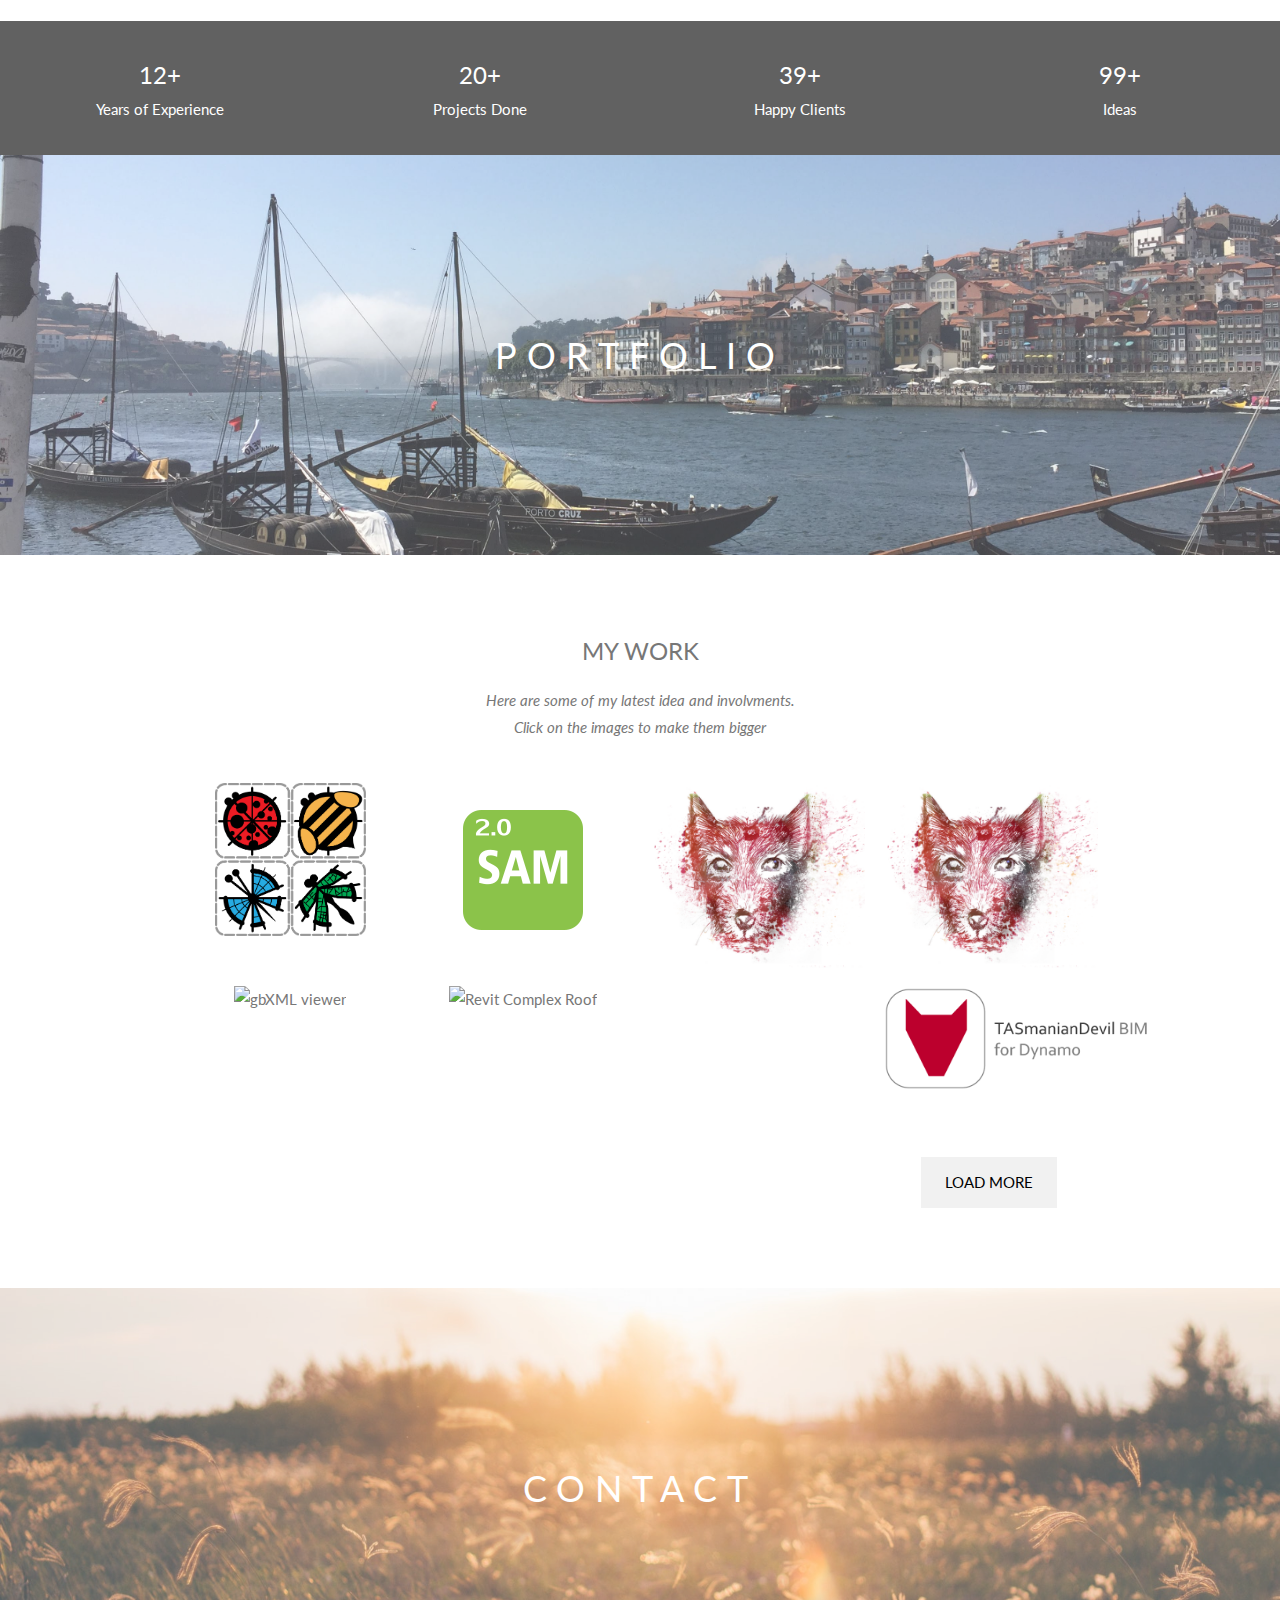
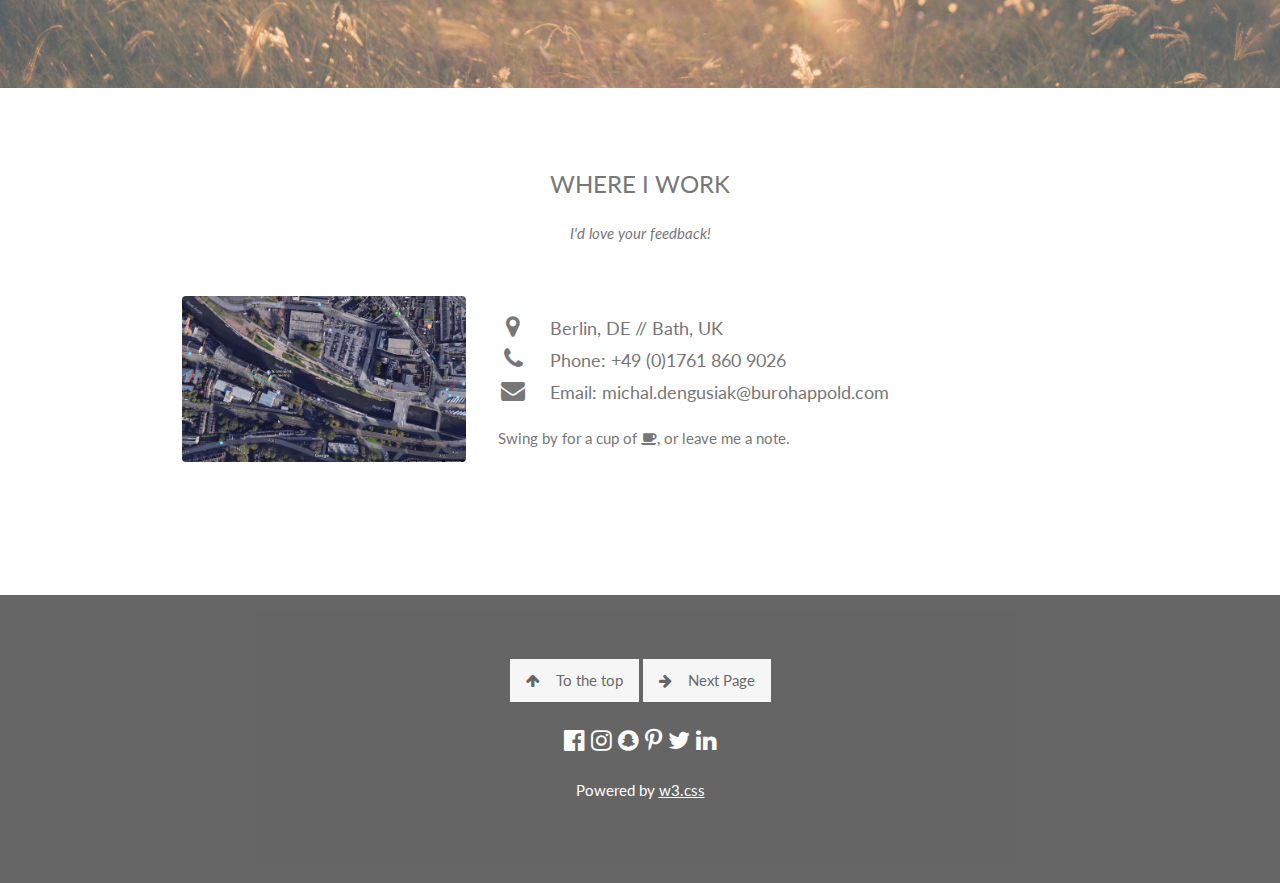
==== commit 690e8065: "updated" ====
--- a/index_W3.html
+++ b/index_W3.html
@@ -88,10 +88,8 @@
 <!-- Container (About Section) -->
 <div class="w3-content w3-container w3-padding-64" id="about">
   <h3 class="w3-center">ABOUT ME</h3>
-  <p class="w3-center"><em>I love digital engineering</em></p>
-  <p>We have created a fictional "personal" website/blog, and our fictional character is a hobby photographer. Lorem ipsum dolor sit amet, consectetur adipiscing elit, sed do eiusmod tempor incididunt ut labore et dolore magna aliqua. Ut enim ad minim veniam,
-    quis nostrud exercitation ullamco laboris nisi ut aliquip ex ea commodo consequat. Duis aute irure dolor in reprehenderit in voluptate velit esse cillum dolore eu fugiat nulla pariatur. Excepteur sint occaecat cupidatat non proident, sunt in culpa
-    qui officia deserunt mollit anim id est laborum consectetur adipiscing elit, sed do eiusmod tempor incididunt ut labore et dolore magna aliqua. Ut enim ad minim veniam, quis nostrud exercitation ullamco laboris nisi ut aliquip ex ea commodo consequat.</p>
+  <p class="w3-center"><em>I love computational engineering</em></p>
+  <p>Michal Dengusiak achieved his Master’s degree in Environmental Engineering at Poznan University of Technology in Poland in 2006. He started his career with Arup, where he achieved his Chartership status with CIBSE and formed a strong grounding in the Built Environment. Currently working for BuroHappold Engineering in Berlin and Bath as a Senior Computational Engineer, Michal is responsible for leading the discipline development within Building Environments under BHoM, and helping with seamless integration for the whole of MEP and Building Physics workflows. He is passionate about creative new approaches to modelling and thermal simulation, adopting parametric design techniques and BIM workflows concentrating on calculations and thereby improving project efficiency. Outside of work, you might find Michal beekeeping, playing badminton, or programming. He was awarded with two CIBSE Digital Engineering awards for innovation: his work on SAM (Single Analysis Model) and recognized as best Digital Engineer of the year.</p>
   <div class="w3-row">
     <div class="w3-col m6 w3-center w3-padding-large">
       <p><b><i class="fa fa-user w3-margin-right"></i>Michal Dengusiak</b></p><br>
@@ -100,9 +98,7 @@
 
     <!-- Hide this text on small devices -->
     <div class="w3-col m6 w3-hide-small w3-padding-large">
-      <p>Welcome to my website. I am lorem ipsum consectetur adipiscing elit, sed do eiusmod tempor incididunt ut labore et dolore magna aliqua. Ut enim ad minim veniam, quis nostrud exercitation ullamco laboris nisi ut aliquip ex ea commodo consequat. Duis aute irure
-        dolor in reprehenderit in voluptate velit esse cillum dolore eu fugiat nulla pariatur. Excepteur sint occaecat cupidatat non proident, sunt in culpa qui officia deserunt mollit anim id est laborum consectetur adipiscing elit, sed do eiusmod tempor
-        incididunt ut labore et dolore magna aliqua. Ut enim ad minim veniam, quis nostrud exercitation ullamco laboris nisi ut aliquip ex ea commodo consequat.</p>
+      <p>Welcome to my website. Please find out more about me and if you have interesting ideas, cooperation task please do not be afraid to reach me and share</p>
     </div>
   </div>
   <p class="w3-large w3-center w3-padding-16">Im really good at:</p>
@@ -154,12 +150,12 @@
   <!-- Responsive Grid. Four columns on tablets, laptops and desktops. Will stack on mobile devices/small screens (100% width) -->
   <div class="w3-row-padding w3-center">
     <div class="w3-col m3">
-      <a href="https://www.ladybug.tools/about.html#team" title="W3.CSS" target="_blank"><img src="/WebContent/ladybug_analysis_tools.png" style="width:70%" class="w3-hover-opacity" alt="Ladybug-Tools"></a>
+      <a href="https://www.ladybug.tools/about.html#team" title="Ladybug-Tools&#10;Click below&#10;for Video" target="_blank"><img src="/WebContent/ladybug_analysis_tools.png" style="width:70%" class="w3-hover-opacity" alt="Ladybug-Tools"></a>
     </div>
 
     <div class="w3-col m3">
 	  <br>	
-      <img src="/WebContent/SAM.png" style="width:120px" onclick="onClick(this)" class="w3-hover-opacity" alt="Single Analysis Model">
+      <img src="/WebContent/SAM.png" style="width:120px" title="SAM&#10;Click below&#10;for Video" onclick="onClick(this)" class="w3-hover-opacity" alt="Single Analysis Model">
     </div>
 
     <div class="w3-col m3">
@@ -167,13 +163,13 @@
     </div>
 
     <div class="w3-col m3">
-      <img src="/WebContent/TASmanianDevil.png" style="width:100%" onclick="onClick(this)" class="w3-hover-opacity" alt="Tasmanian Devil">
+      <img src="/WebContent/TASmanianDevil.png" title="TASmanianDevil&#10;Click below&#10;for Video" style="width:100%" onclick="onClick(this)" class="w3-hover-opacity" alt="Tasmanian Devil">
     </div>
   </div>
 
   <div class="w3-row-padding w3-center w3-section">
     <div class="w3-col m3">
-      <img src="/WebContent/gbXMLTextve01.gif" style="width:100%" onclick="onClick(this)" class="w3-hover-opacity" alt="gbXML viewer">
+      <img src="/WebContent/gbXMLTextve01.gif" title="Click to see&#10;full screen" style="width:100%" onclick="onClick(this)" class="w3-hover-opacity" alt="gbXML viewer">
     </div>
 
     <div class="w3-col m3">
